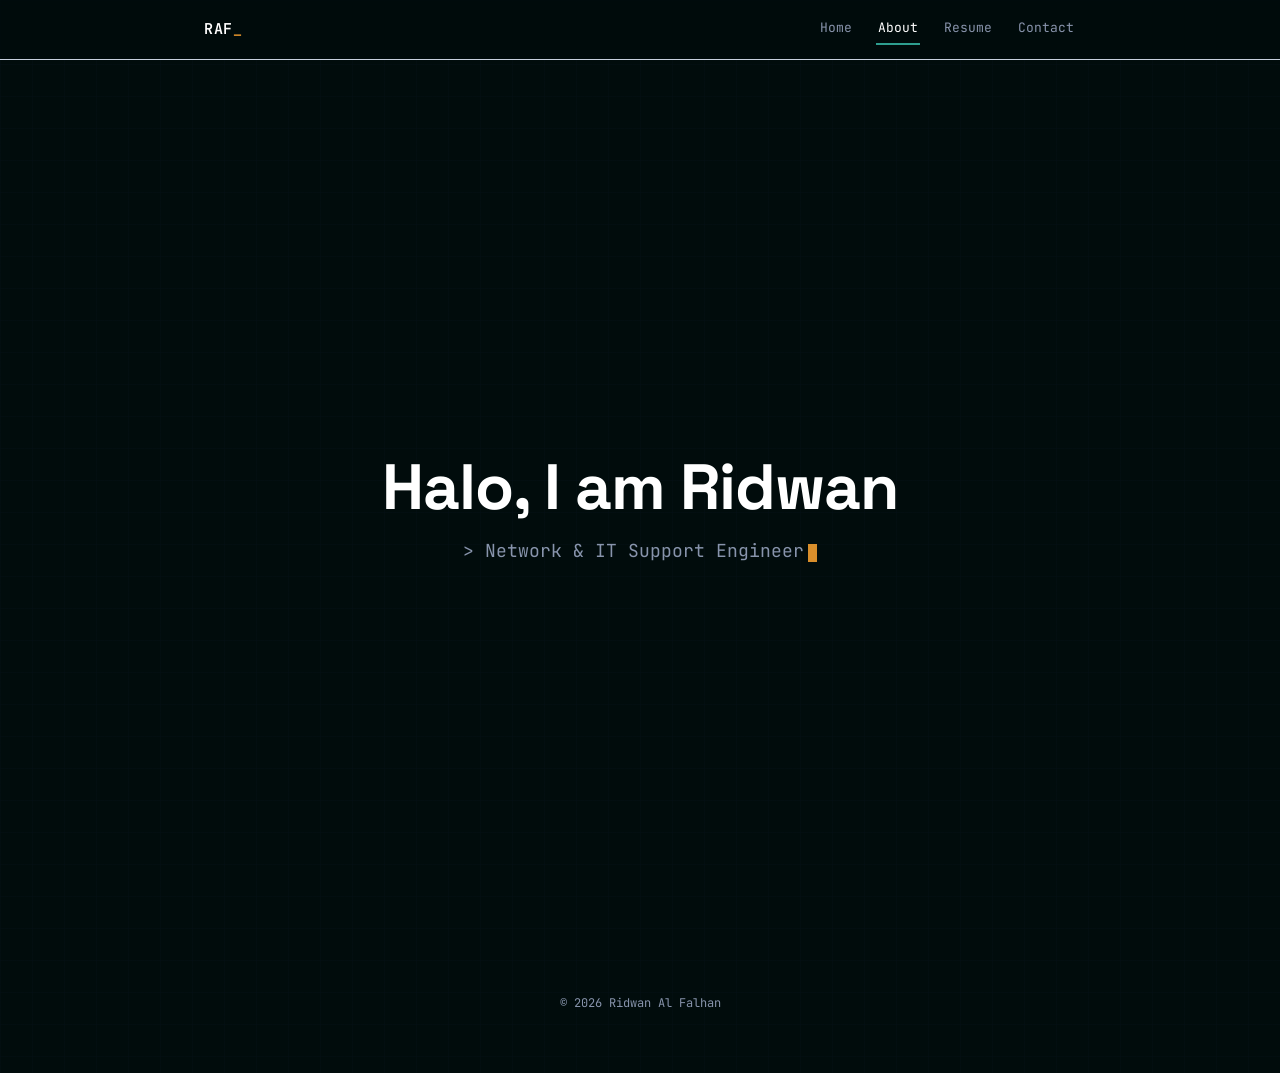
==== index.html @ f56abe70 "CV" ====
<!DOCTYPE html>
<html lang="id">
<head>
<meta charset="UTF-8">
<meta name="viewport" content="width=device-width, initial-scale=1.0">
<title>Ridwan Al Falhan — Network &amp; IT Support Engineer</title>
<link rel="preconnect" href="https://fonts.googleapis.com">
<link rel="preconnect" href="https://fonts.gstatic.com" crossorigin>
<link href="https://fonts.googleapis.com/css2?family=Space+Grotesk:wght@400;500;600;700&family=Inter:wght@400;500;600&family=JetBrains+Mono:wght@400;500;600&display=swap" rel="stylesheet">
<link rel="stylesheet" href="style.css">
</head>
<body>

<header class="nav">
  <div class="nav-inner">
    <div class="logo"><a href="index.html">RAF<span>_</span></a></div>
    <nav class="links">
      <a href="index.html">Home</a>
      <a href="about.html" class="active">About</a>
      <a href="Resume.html">Resume</a>
      <!-- <a href="lab.html">Local Lab</a> -->
      <a href="contact.html">Contact</a>
    </nav>
  </div>
</header>

<main>
<div class="wrap hero-full"> <h1>Halo, I am Ridwan</h1> <div class="role"> &gt; Network &amp; IT Support Engineer<span class="cursor"></span> </div> </div> 
<style> .hero-full { min-height: 100vh; display: flex; flex-direction: column; justify-content: center; align-items: center; text-align: center; } </style>
  <!-- <p class="tagline">Lulusan Informatika ITENAS Bandung, terbiasa menyelesaikan gangguan jaringan dan perangkat dari akar masalah sampai tiket ditutup — dari kabel LAN, access point, sampai eskalasi layanan pelanggan.</p>

  <div class="statusbar">
    <div class="cell"><div class="k">Lokasi</div><div class="v">Bandung, ID</div></div>
    <div class="cell"><div class="k">Pendidikan</div><div class="v">S1 Informatika</div></div>
    <div class="cell"><div class="k">IPK</div><div class="v">3.42 / 4.00</div></div>
    <div class="cell"><div class="k">Ketersediaan</div><div class="v up">Terbuka untuk kerja</div></div>
  </div>

  <div class="endpoints">
    <a class="endpoint" href="about.html">
      <div class="addr">/About</div>
      <div class="label">Profil &amp; Pengalaman</div>
      <div class="desc">Riwayat kerja, pendidikan, skills</div>
    </a>
    <a class="endpoint" href="lab.html">
      <div class="addr">/Lab</div>
      <div class="label">Local LAB</div>
      <div class="desc">Eksperimen &amp; praktik jaringan</div>
    </a>
    <a class="endpoint" href="contact.html">
      <div class="addr">/Contact</div>
      <div class="label">Hubungi Saya</div>
      <div class="desc">Email &amp; telepon</div>
    </a>
  </div> -->
</div>
</main>

<footer>© 2026 Ridwan Al Falhan</footer>

</body>
</html>
---- style.css ----
:root{
  --bg:#010c0c;
  --grid-line: rgba(27,42,74,0.07);
  --surface:#090000;
  --ink:#ffffff;
  --ink-soft:#8894ac;
  --ink-faint:#8894ac;
  --accent:#d98e2b;
  --accent-2:#2e9e8f;
  --line:#c7d0de;
  --radius: 10px;
  --maxw: 920px;
}
*{box-sizing:border-box;}
html{scroll-behavior:smooth;}
@media (prefers-reduced-motion: reduce){
  html{scroll-behavior:auto;}
  *{animation:none !important; transition:none !important;}
}
body{
  margin:0;
  background:
    linear-gradient(var(--grid-line) 1px, transparent 1px),
    linear-gradient(90deg, var(--grid-line) 1px, transparent 1px),
    var(--bg);
  background-size:32px 32px, 32px 32px, 100% 100%;
  color:var(--ink);
  font-family:'Inter', sans-serif;
  line-height:1.6;
  min-height:100vh;
  display:flex;
  flex-direction:column;
}
main{flex:1;}
.mono{font-family:'JetBrains Mono', monospace;}
h1,h2,h3{font-family:'Space Grotesk', sans-serif; margin:0; color:var(--ink);}
a{color:inherit;}
.wrap{max-width:var(--maxw); margin:0 auto; padding:0 24px;}
 
/* Nav */
header.nav{
  position:sticky; top:0; z-index:50;
  backdrop-filter:blur(6px);
  background:rgba(1,12,12,0.85);
  border-bottom:1px solid var(--line);
}
.nav-inner{max-width:var(--maxw); margin:0 auto; padding:14px 24px; display:flex; align-items:center; justify-content:space-between;}
.logo{font-family:'JetBrains Mono', monospace; font-weight:600; font-size:15px; letter-spacing:0.5px;}
.logo a{text-decoration:none; color:var(--ink);}
.logo span{color:var(--accent);}
nav.links{display:flex; gap:22px; font-size:13px; font-family:'JetBrains Mono',monospace;}
nav.links a{text-decoration:none; color:var(--ink-soft); padding:4px 2px; border-bottom:2px solid transparent;}
nav.links a:hover, nav.links a:focus-visible{color:var(--ink); border-color:var(--accent); outline:none;}
nav.links a.active{color:var(--ink); border-color:var(--accent-2);}
 
section{padding:64px 0;}
.sec-head{margin-bottom:34px;}
.sec-head .tag{font-family:'JetBrains Mono',monospace; font-size:12px; color:var(--accent); text-transform:uppercase; letter-spacing:1px;}
.sec-head h2{font-size:clamp(24px,4vw,32px); margin-top:6px;}
.sec-head p.lede{color:var(--ink-soft); font-size:15px; margin-top:10px; max-width:60ch;}
 
.card{
  background:var(--surface); border:1px solid var(--line); border-radius:var(--radius);
  padding:24px 26px;
}
 
/* ===== Home hero ===== */
.hero-full{
  min-height:calc(100vh - 53px);
  display:flex; flex-direction:column; justify-content:center; align-items:center;
  text-align:center;
  padding:48px 0;
}
.eyebrow{
  display:inline-flex; align-items:center; gap:8px;
  font-family:'JetBrains Mono', monospace; font-size:12px; color:var(--accent-2);
  background:rgba(46,158,143,0.08); border:1px solid rgba(46,158,143,0.35);
  padding:5px 10px; border-radius:20px; margin-bottom:22px;
}
.eyebrow::before{content:"●"; color:var(--accent-2); font-size:9px;}
.hero-full h1{font-size:clamp(34px,7vw,64px); font-weight:700; letter-spacing:-1px; line-height:1.05;}
.hero-full .role{font-family:'JetBrains Mono', monospace; color:var(--ink-soft); font-size:clamp(14px,2.2vw,18px); margin-top:16px;}
.hero-full .role .cursor{display:inline-block; width:9px; height:1em; background:var(--accent); margin-left:4px; vertical-align:text-bottom; animation:blink 1s steps(2) infinite;}
@keyframes blink{50%{opacity:0;}}
.hero-full .tagline{color:var(--ink-soft); font-size:15.5px; max-width:56ch; margin:22px auto 0;}
 
.endpoints{margin-top:40px; display:grid; grid-template-columns:repeat(3,1fr); gap:14px;}
@media (max-width:680px){.endpoints{grid-template-columns:1fr;}}
.endpoint{
  display:block; text-decoration:none; background:var(--surface); border:1px solid var(--line);
  border-radius:var(--radius); padding:16px 18px; transition:border-color .2s ease, transform .2s ease;
}
.endpoint:hover, .endpoint:focus-visible{border-color:var(--accent-2); transform:translateY(-2px); outline:none;}
.endpoint .addr{font-family:'JetBrains Mono',monospace; font-size:11px; color:var(--accent-2);}
.endpoint .label{font-size:15px; font-weight:600; margin-top:6px;}
.endpoint .desc{font-size:12.5px; color:var(--ink-faint); margin-top:3px;}
 
/* Status bar (used on home + about) */
.statusbar{
  margin-top:36px; display:grid; grid-template-columns:repeat(4,1fr); gap:1px;
  background:var(--line); border:1px solid var(--line); border-radius:var(--radius); overflow:hidden;
}
.statusbar .cell{background:var(--surface); padding:14px 16px;}
.statusbar .k{font-family:'JetBrains Mono',monospace; font-size:10.5px; color:var(--ink-faint); text-transform:uppercase; letter-spacing:0.6px;}
.statusbar .v{font-size:14.5px; margin-top:4px; font-weight:600;}
.statusbar .v.up{color:var(--accent-2);}
@media (max-width:640px){.statusbar{grid-template-columns:repeat(2,1fr);}}
 
/* ===== About: profile ===== */
.profile-card p{color:var(--ink-soft); font-size:15px; margin:0;}
.profile-flex{display:flex; gap:26px; align-items:center;}
.profile-photo{
  width:140px; height:140px; border-radius:50%; object-fit:cover;
  border:2px solid var(--line); flex-shrink:0; background:var(--bg);
}
@media (max-width:600px){
  .profile-flex{flex-direction:column; text-align:center;}
}
 
/* Traceroute (pengalaman) */
.trace-legend{font-family:'JetBrains Mono',monospace; font-size:12px; color:var(--ink-faint); margin-bottom:22px; padding-bottom:12px; border-bottom:1px dashed var(--line);}
.hops{position:relative; padding-left:34px;}
.hops::before{content:""; position:absolute; left:11px; top:6px; bottom:6px; width:2px; background:repeating-linear-gradient(var(--line) 0 6px, transparent 6px 11px);}
.hop{position:relative; margin-bottom:26px; opacity:0; transform:translateY(14px); transition:opacity .5s ease, transform .5s ease;}
.hop.in{opacity:1; transform:translateY(0);}
.hop:last-child{margin-bottom:0;}
.hop-dot{position:absolute; left:-34px; top:22px; width:22px; height:22px; border-radius:50%; background:var(--surface); border:2px solid var(--accent); display:flex; align-items:center; justify-content:center; font-family:'JetBrains Mono',monospace; font-size:10px; font-weight:700; color:var(--accent);}
.hop.current .hop-dot{background:var(--accent-2); border-color:var(--accent-2); color:#0a0000;}
.hop-head{display:flex; flex-wrap:wrap; align-items:baseline; justify-content:space-between; gap:8px; margin-bottom:6px;}
.hop-rtt{font-family:'JetBrains Mono',monospace; font-size:11.5px; color:var(--ink-faint); background:var(--bg); border:1px solid var(--line); padding:2px 8px; border-radius:12px;}
.hop h3{font-size:17px; font-weight:600;}
.hop .place-date{font-size:13px; color:var(--ink-faint); margin-top:2px;}
.hop ul{margin:10px 0 0; padding-left:18px; color:var(--ink-soft); font-size:14px;}
.hop li{margin-bottom:4px;}
 
/* Skills */
.skill-groups{display:grid; grid-template-columns:repeat(3,1fr); gap:16px;}
@media (max-width:760px){.skill-groups{grid-template-columns:1fr;}}
.skill-panel .panel-title{font-family:'JetBrains Mono',monospace; font-size:11px; text-transform:uppercase; letter-spacing:0.8px; color:var(--ink-faint); margin-bottom:14px; display:flex; align-items:center; gap:8px;}
.skill-panel .panel-title::before{content:"▣"; color:var(--accent);}
.pill-row{display:flex; flex-wrap:wrap; gap:8px;}
.pill{font-size:13px; padding:6px 12px; border-radius:8px; background:var(--bg); border:1px solid var(--line); color:var(--ink);}
 
/* Education */
.edu-card{display:flex; gap:20px; align-items:flex-start;}
.edu-stamp{font-family:'JetBrains Mono',monospace; font-size:11px; color:var(--accent-2); border:1px dashed var(--accent-2); border-radius:8px; padding:10px 12px; text-align:center; min-width:84px;}
.edu-stamp .yr{font-size:20px; font-weight:700; display:block; color:var(--ink);}
 
/* ===== Local LAB ===== */
.topo-card svg{width:100%; height:auto; display:block;}
.topo-caption{font-family:'JetBrains Mono',monospace; font-size:11.5px; color:var(--ink-faint); margin-top:12px; text-align:center;}
 
.lablog{display:flex; flex-direction:column; gap:16px;}
.log-entry{
  background:var(--ink); color:#000307; border-radius:var(--radius); overflow:hidden; border:1px solid var(--ink);
}
.log-entry .bar{display:flex; align-items:center; gap:8px; padding:9px 14px; background:#16223d; font-family:'JetBrains Mono',monospace; font-size:11px; color:#9fb0d0;}
.log-entry .dot{width:8px; height:8px; border-radius:50%; background:#2e9e8f;}
.log-entry .body{padding:18px 20px; font-family:'JetBrains Mono',monospace; font-size:13px;}
.log-entry .prompt{color:var(--accent-2);}
.log-entry .cmd{color:#f2c879;}
.log-entry ul{margin:10px 0 0; padding-left:18px; color:#00030a; font-size:12.5px; font-family:'Inter',sans-serif;}
.log-entry li{margin-bottom:5px;}
.log-entry .meta{color:#00030a; font-size:11.5px; margin-top:2px;}
 
/* ===== Contact terminal ===== */
.terminal{background:var(--ink); color:#00030a; border-radius:var(--radius); overflow:hidden; border:1px solid var(--ink);}
.terminal .bar{display:flex; gap:6px; padding:10px 14px; background:#16223d;}
.terminal .dot{width:10px; height:10px; border-radius:50%;}
.terminal .body{padding:22px 24px; font-family:'JetBrains Mono',monospace; font-size:13.5px;}
.terminal .prompt{color:var(--accent-2);}
.terminal .line{margin-bottom:10px;}
.terminal a{color:#00030a; text-decoration:none; border-bottom:1px solid rgba(242,200,121,0.4);}
.terminal a:hover, .terminal a:focus-visible{border-color:#00030a; outline:none;}
 
footer{padding:34px 0 60px; text-align:center; font-family:'JetBrains Mono',monospace; font-size:12px; color:var(--ink-faint);}
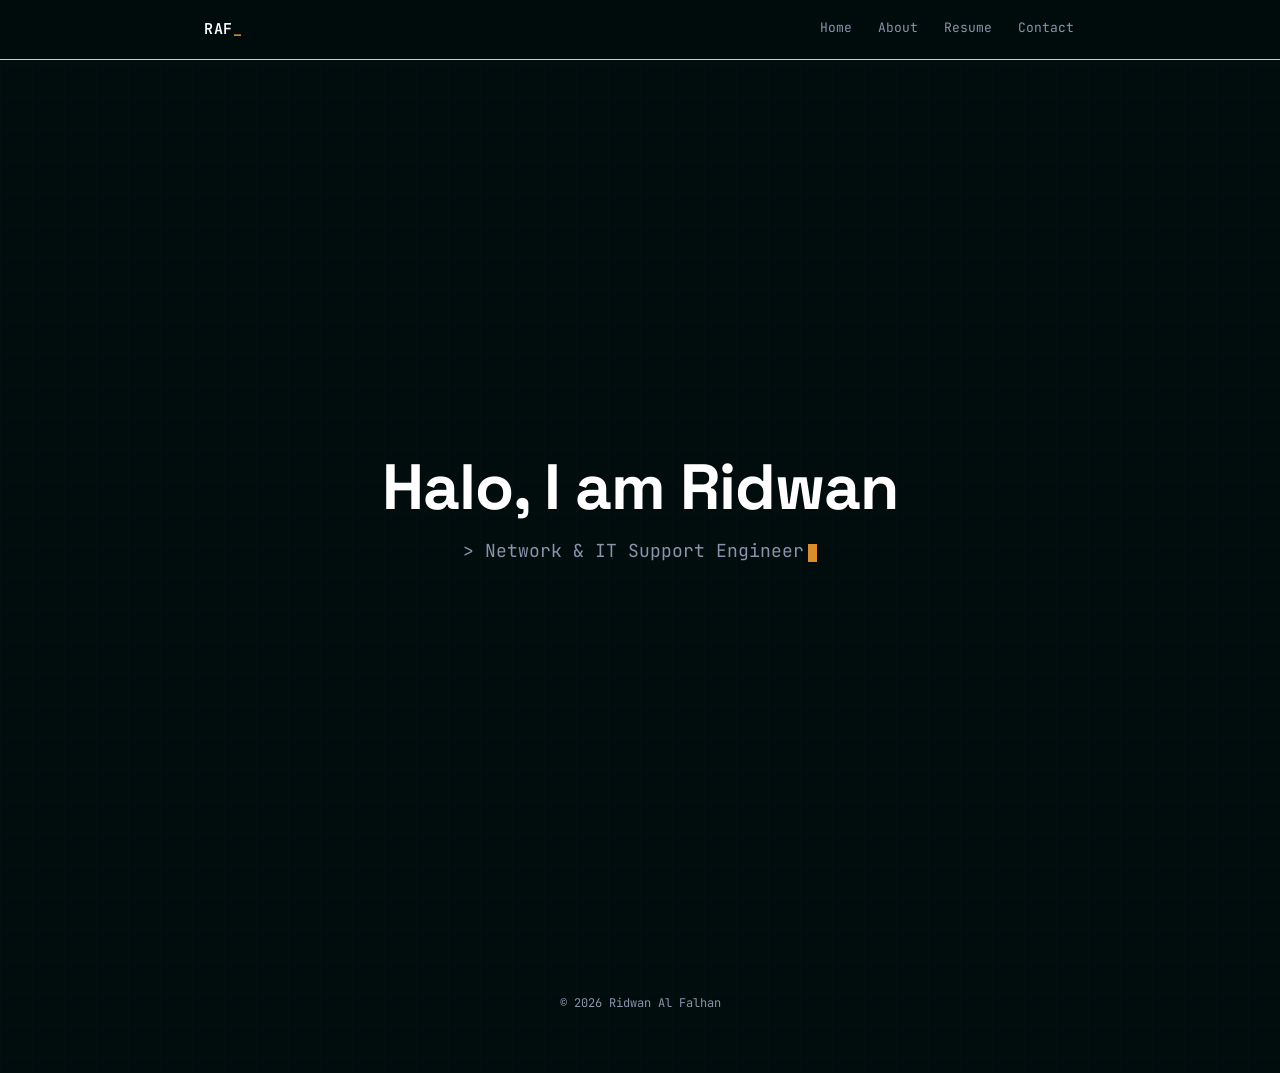
==== commit 9459f44d: "CV" ====
--- a/index.html
+++ b/index.html
@@ -15,11 +15,11 @@
   <div class="nav-inner">
     <div class="logo"><a href="index.html">RAF<span>_</span></a></div>
     <nav class="links">
-      <a href="index.html">Home</a>
-      <a href="about.html" class="active">About</a>
-      <a href="Resume.html">Resume</a>
-      <!-- <a href="lab.html">Local Lab</a> -->
-      <a href="contact.html">Contact</a>
+      <nav class="links">
+        <a href="index.html">Home</a>
+        <a href="index-2.html">About</a>
+        <a href="index-3.html">Resume</a>
+        <a href="index-4.html">Contact</a>
     </nav>
   </div>
 </header>
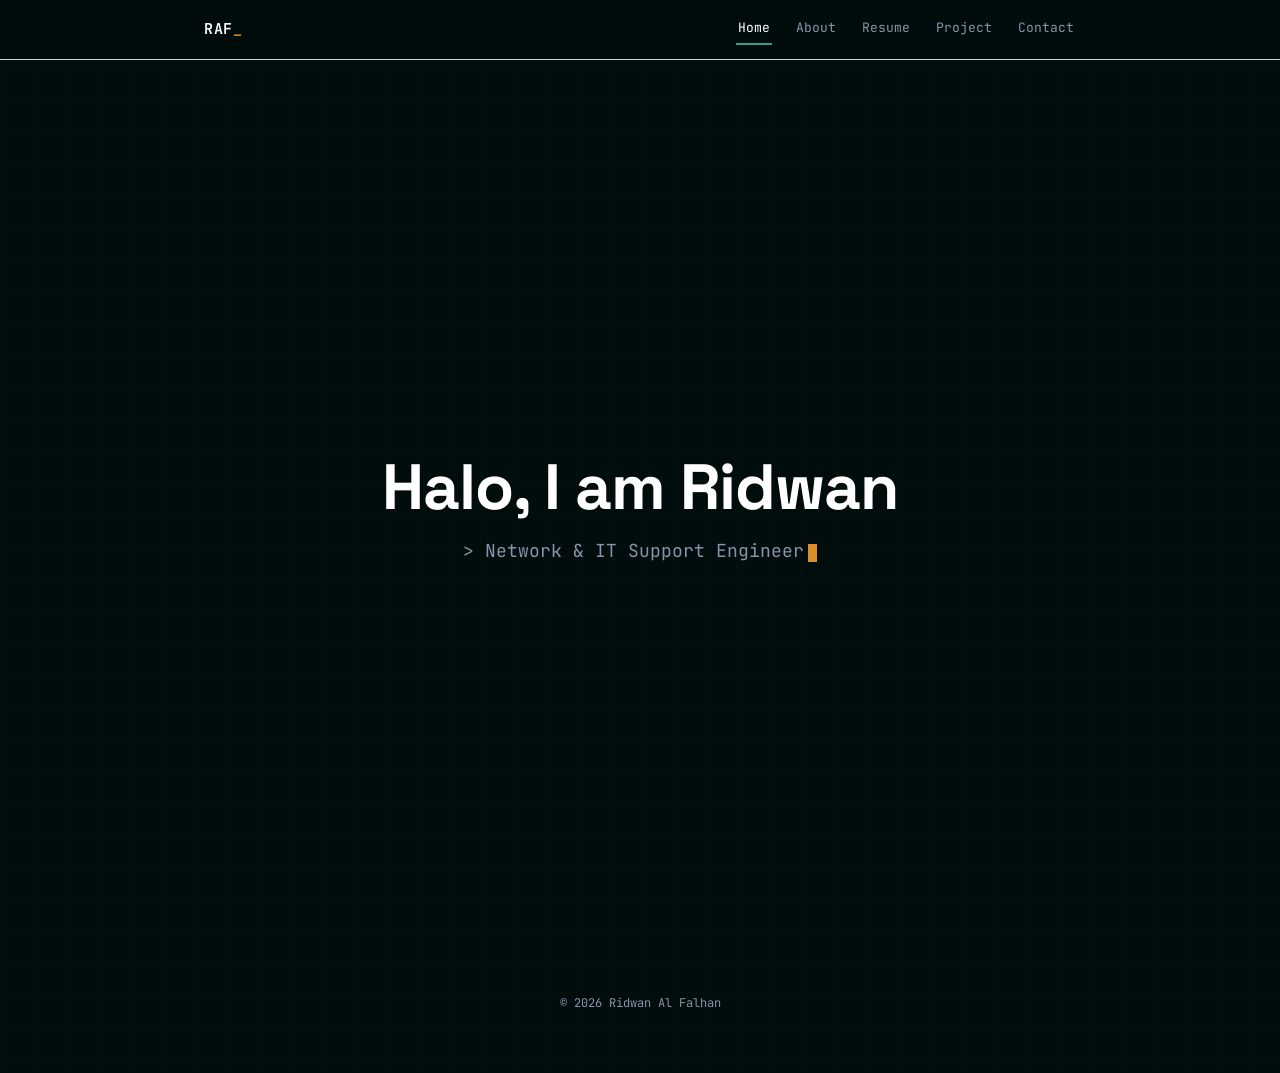
==== commit 586002a9: "." ====
--- a/index.html
+++ b/index.html
@@ -1,33 +1,51 @@
 <!DOCTYPE html>
 <html lang="id">
+
 <head>
-<meta charset="UTF-8">
-<meta name="viewport" content="width=device-width, initial-scale=1.0">
-<title>Ridwan Al Falhan — Network &amp; IT Support Engineer</title>
-<link rel="preconnect" href="https://fonts.googleapis.com">
-<link rel="preconnect" href="https://fonts.gstatic.com" crossorigin>
-<link href="https://fonts.googleapis.com/css2?family=Space+Grotesk:wght@400;500;600;700&family=Inter:wght@400;500;600&family=JetBrains+Mono:wght@400;500;600&display=swap" rel="stylesheet">
-<link rel="stylesheet" href="style.css">
+  <meta charset="UTF-8">
+  <meta name="viewport" content="width=device-width, initial-scale=1.0">
+  <title>Ridwan Al Falhan — Network &amp; IT Support Engineer</title>
+  <link rel="preconnect" href="https://fonts.googleapis.com">
+  <link rel="preconnect" href="https://fonts.gstatic.com" crossorigin>
+  <link
+    href="https://fonts.googleapis.com/css2?family=Space+Grotesk:wght@400;500;600;700&family=Inter:wght@400;500;600&family=JetBrains+Mono:wght@400;500;600&display=swap"
+    rel="stylesheet">
+  <link rel="stylesheet" href="style.css">
 </head>
+
 <body>
 
-<header class="nav">
-  <div class="nav-inner">
-    <div class="logo"><a href="index.html">RAF<span>_</span></a></div>
-    <nav class="links">
+  <header class="nav">
+    <div class="nav-inner">
+      <div class="logo"><a href="index.html">RAF<span>_</span></a></div>
       <nav class="links">
-        <a href="index.html">Home</a>
+        <a href="index.html" class="active">Home</a>
         <a href="index-2.html">About</a>
         <a href="index-3.html">Resume</a>
+        <a href="index-5.html">Project</a>
         <a href="index-4.html">Contact</a>
-    </nav>
-  </div>
-</header>
+      </nav>
+    </div>
+  </header>
 
-<main>
-<div class="wrap hero-full"> <h1>Halo, I am Ridwan</h1> <div class="role"> &gt; Network &amp; IT Support Engineer<span class="cursor"></span> </div> </div> 
-<style> .hero-full { min-height: 100vh; display: flex; flex-direction: column; justify-content: center; align-items: center; text-align: center; } </style>
-  <!-- <p class="tagline">Lulusan Informatika ITENAS Bandung, terbiasa menyelesaikan gangguan jaringan dan perangkat dari akar masalah sampai tiket ditutup — dari kabel LAN, access point, sampai eskalasi layanan pelanggan.</p>
+
+
+  <main>
+    <div class="wrap hero-full">
+      <h1>Halo, I am Ridwan</h1>
+      <div class="role"> &gt; Network &amp; IT Support Engineer<span class="cursor"></span> </div>
+    </div>
+    <style>
+      .hero-full {
+        min-height: 100vh;
+        display: flex;
+        flex-direction: column;
+        justify-content: center;
+        align-items: center;
+        text-align: center;
+      }
+    </style>
+    <!-- <p class="tagline">Lulusan Informatika ITENAS Bandung, terbiasa menyelesaikan gangguan jaringan dan perangkat dari akar masalah sampai tiket ditutup — dari kabel LAN, access point, sampai eskalasi layanan pelanggan.</p>
 
   <div class="statusbar">
     <div class="cell"><div class="k">Lokasi</div><div class="v">Bandung, ID</div></div>
@@ -37,26 +55,26 @@
   </div>
 
   <div class="endpoints">
-    <a class="endpoint" href="about.html">
+    <a class="endpoint" href="index-2.html">
       <div class="addr">/About</div>
       <div class="label">Profil &amp; Pengalaman</div>
       <div class="desc">Riwayat kerja, pendidikan, skills</div>
     </a>
-    <a class="endpoint" href="lab.html">
-      <div class="addr">/Lab</div>
-      <div class="label">Local LAB</div>
+    <a class="endpoint" href="index-5.html">
+      <div class="addr">/Project</div>
+      <div class="label">Project &amp; Local LAB</div>
       <div class="desc">Eksperimen &amp; praktik jaringan</div>
     </a>
-    <a class="endpoint" href="contact.html">
+    <a class="endpoint" href="index-4.html">
       <div class="addr">/Contact</div>
       <div class="label">Hubungi Saya</div>
       <div class="desc">Email &amp; telepon</div>
     </a>
   </div> -->
-</div>
-</main>
+  </main>
 
-<footer>© 2026 Ridwan Al Falhan</footer>
+  <footer>© 2026 Ridwan Al Falhan</footer>
 
 </body>
-</html>
+
+</html>
--- a/style.css
+++ b/style.css
@@ -107,14 +107,86 @@
 @media (max-width:640px){.statusbar{grid-template-columns:repeat(2,1fr);}}
  
 /* ===== About: profile ===== */
-.profile-card p{color:var(--ink-soft); font-size:15px; margin:0;}
-.profile-flex{display:flex; gap:26px; align-items:center;}
+.profile-flex{
+  display:flex;
+  flex-direction:row;
+  gap:36px;
+  align-items:flex-start;
+  flex-wrap:nowrap;
+}
+
+.profile-side{
+  flex:0 0 180px;
+  width:180px;
+  text-align:center;
+}
+
 .profile-photo{
   width:140px; height:140px; border-radius:50%; object-fit:cover;
-  border:2px solid var(--line); flex-shrink:0; background:var(--bg);
-}
-@media (max-width:600px){
-  .profile-flex{flex-direction:column; text-align:center;}
+  border:2px solid var(--line); background:var(--bg);
+  display:block; margin:0 auto 16px;
+}
+
+.profile-name{
+  font-family:'Space Grotesk', sans-serif;
+  font-size:19px;
+  font-weight:700;
+  color:var(--ink);
+  margin:0 0 4px;
+}
+
+.profile-role{
+  font-family:'JetBrains Mono', monospace;
+  font-size:12px;
+  color:var(--ink-soft);
+  line-height:1.6;
+  margin:0 0 18px;
+}
+
+.profile-links{
+  display:flex;
+  flex-direction:column;
+  gap:8px;
+}
+
+.profile-btn{
+  font-family:'JetBrains Mono', monospace;
+  font-size:12px;
+  color:var(--ink);
+  text-decoration:none;
+  border:1px solid var(--line);
+  border-radius:8px;
+  padding:8px 12px;
+  text-align:center;
+  transition:border-color .2s ease, color .2s ease, background .2s ease;
+}
+
+.profile-btn:hover, .profile-btn:focus-visible{
+  border-color:var(--accent);
+  color:var(--accent);
+  background:rgba(217,142,43,0.06);
+  outline:none;
+}
+
+.profile-bio{
+  flex:1;
+  min-width:0;
+  color:var(--ink-soft);
+  font-size:15px;
+  line-height:1.7;
+  margin:0;
+}
+
+@media (max-width:640px){
+  .profile-flex{
+    flex-direction:column;
+    align-items:center;
+    text-align:center;
+  }
+  .profile-side{
+    width:100%;
+    flex:none;
+  }
 }
  
 /* Traceroute (pengalaman) */
@@ -172,5 +244,181 @@
 .terminal .line{margin-bottom:10px;}
 .terminal a{color:#00030a; text-decoration:none; border-bottom:1px solid rgba(242,200,121,0.4);}
 .terminal a:hover, .terminal a:focus-visible{border-color:#00030a; outline:none;}
- 
+
+/* ===== Featured Project Showcase ===== */
+.project-featured{
+  background:var(--surface);
+  border:1px solid var(--line);
+  border-radius:var(--radius);
+  padding:32px 30px;
+  margin-bottom:36px;
+  position:relative;
+  box-shadow:0 12px 36px rgba(0,0,0,0.4);
+}
+.project-header{
+  margin-bottom:20px;
+}
+.project-badge-top{
+  display:inline-flex;
+  align-items:center;
+  gap:8px;
+  font-family:'JetBrains Mono', monospace;
+  font-size:11px;
+  color:var(--accent-2);
+  background:rgba(46,158,143,0.1);
+  border:1px solid rgba(46,158,143,0.35);
+  padding:4px 10px;
+  border-radius:20px;
+  margin-bottom:14px;
+}
+.project-badge-top::before{content:"●"; font-size:8px; color:var(--accent-2);}
+.project-title{
+  font-size:clamp(20px, 3.2vw, 28px);
+  font-weight:700;
+  line-height:1.3;
+  margin:0 0 14px;
+  color:var(--ink);
+}
+.project-desc{
+  color:var(--ink-soft);
+  font-size:15px;
+  line-height:1.7;
+  margin:0 0 20px;
+}
+.project-actions{
+  display:flex;
+  flex-wrap:wrap;
+  align-items:center;
+  gap:12px;
+  margin:24px 0;
+}
+.btn-cta{
+  display:inline-flex;
+  align-items:center;
+  gap:8px;
+  background:var(--accent-2);
+  color:#010c0c !important;
+  font-family:'JetBrains Mono', monospace;
+  font-size:13px;
+  font-weight:600;
+  padding:11px 20px;
+  border-radius:8px;
+  text-decoration:none;
+  border:1px solid var(--accent-2);
+  transition:all .2s ease;
+}
+.btn-cta:hover, .btn-cta:focus-visible{
+  background:transparent;
+  color:var(--accent-2) !important;
+  transform:translateY(-2px);
+  box-shadow:0 6px 18px rgba(46,158,143,0.3);
+  outline:none;
+}
+.btn-outline{
+  display:inline-flex;
+  align-items:center;
+  gap:8px;
+  background:transparent;
+  color:var(--ink) !important;
+  font-family:'JetBrains Mono', monospace;
+  font-size:13px;
+  padding:11px 20px;
+  border-radius:8px;
+  text-decoration:none;
+  border:1px solid var(--line);
+  transition:all .2s ease;
+}
+.btn-outline:hover, .btn-outline:focus-visible{
+  border-color:var(--accent);
+  color:var(--accent) !important;
+  transform:translateY(-2px);
+  outline:none;
+}
+.tech-badges{
+  display:flex;
+  flex-wrap:wrap;
+  gap:8px;
+  margin:18px 0;
+}
+.tech-badge{
+  font-family:'JetBrains Mono', monospace;
+  font-size:12px;
+  padding:5px 12px;
+  border-radius:6px;
+  background:var(--bg);
+  border:1px solid var(--line);
+  color:var(--ink);
+}
+.tech-badge.teal{
+  background:rgba(46,158,143,0.08);
+  border-color:rgba(46,158,143,0.4);
+  color:var(--accent-2);
+}
+.tech-badge.amber{
+  background:rgba(217,142,43,0.08);
+  border-color:rgba(217,142,43,0.4);
+  color:var(--accent);
+}
+.feature-grid{
+  display:grid;
+  grid-template-columns:repeat(2, 1fr);
+  gap:16px;
+  margin:24px 0;
+}
+@media (max-width:680px){
+  .feature-grid{grid-template-columns:1fr;}
+}
+.feature-card{
+  background:rgba(255,255,255,0.02);
+  border:1px solid var(--line);
+  border-radius:var(--radius);
+  padding:18px 20px;
+}
+.feature-card h4{
+  font-family:'Space Grotesk', sans-serif;
+  font-size:16px;
+  font-weight:600;
+  margin:0 0 8px;
+  color:var(--ink);
+  display:flex;
+  align-items:center;
+  gap:8px;
+}
+.feature-card h4 span{color:var(--accent-2);}
+.feature-card p{
+  margin:0;
+  font-size:13.5px;
+  color:var(--ink-soft);
+  line-height:1.6;
+}
+.metric-row{
+  display:grid;
+  grid-template-columns:repeat(4, 1fr);
+  gap:12px;
+  margin-top:20px;
+}
+@media (max-width:720px){
+  .metric-row{grid-template-columns:repeat(2, 1fr);}
+}
+.metric-box{
+  background:var(--bg);
+  border:1px solid var(--line);
+  border-radius:var(--radius);
+  padding:14px 16px;
+  text-align:left;
+}
+.metric-box .mk{
+  font-family:'JetBrains Mono', monospace;
+  font-size:11px;
+  color:var(--ink-faint);
+  text-transform:uppercase;
+  letter-spacing:0.5px;
+}
+.metric-box .mv{
+  font-size:16px;
+  font-weight:700;
+  margin-top:4px;
+  color:var(--accent-2);
+}
+
 footer{padding:34px 0 60px; text-align:center; font-family:'JetBrains Mono',monospace; font-size:12px; color:var(--ink-faint);}
